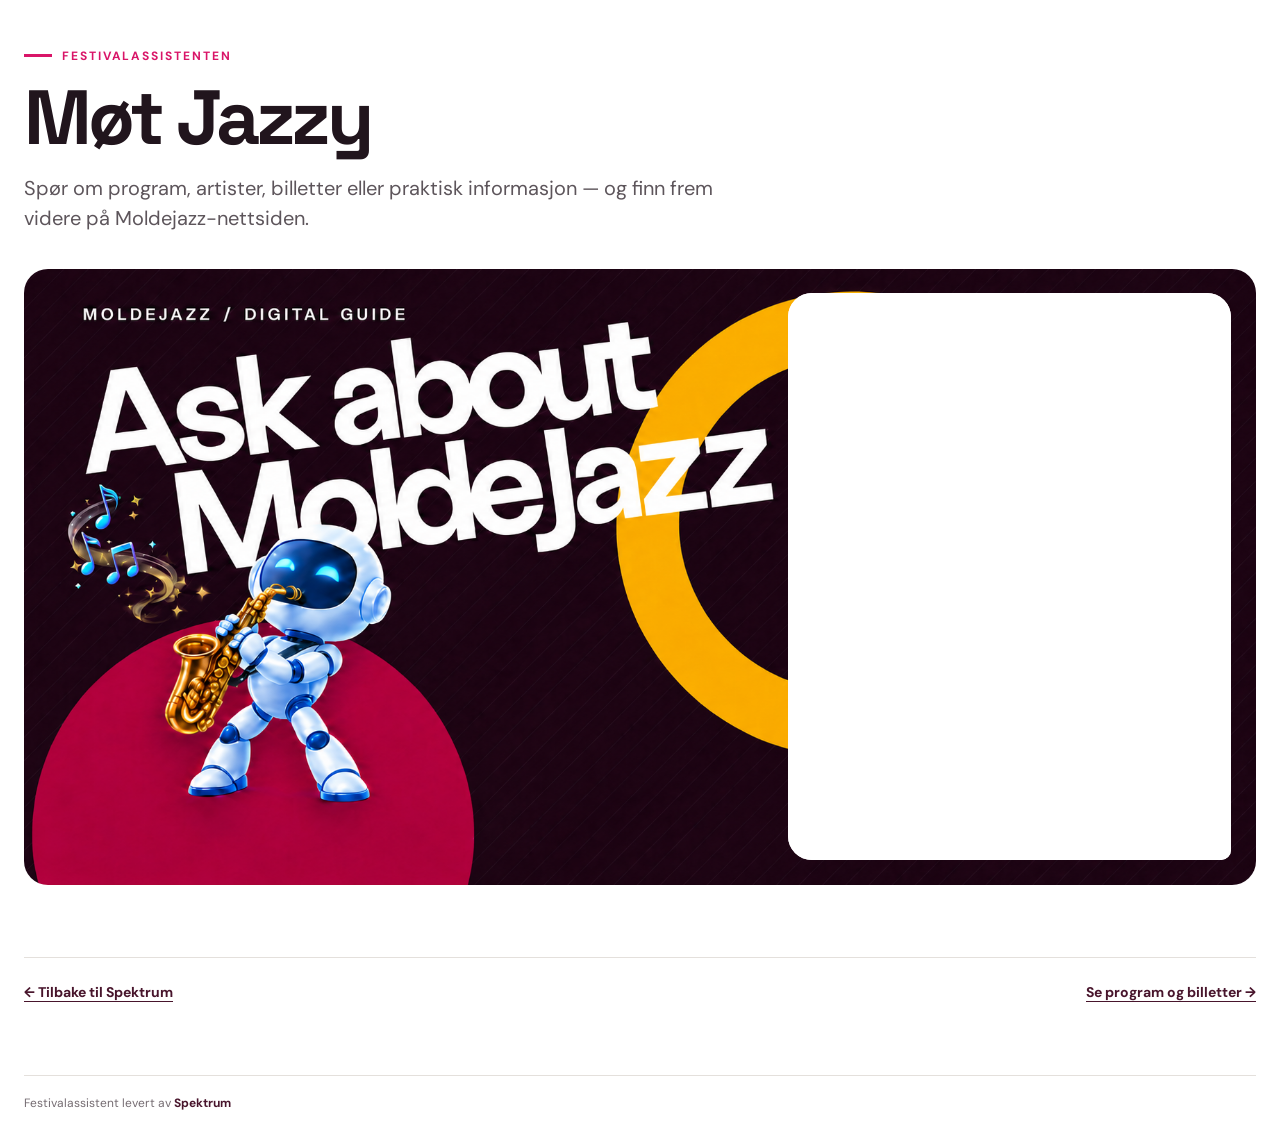
==== moldejazz/index.html @ cefe282e "Publish Spektrum Moldejazz showcase" ====
<!doctype html>
<html lang="no">
<head>
  <meta charset="utf-8">
  <meta name="viewport" content="width=device-width, initial-scale=1">
  <meta name="description" content="Moldejazz sin festivalassistent Jazzy.">
  <link rel="canonical" href="https://spektrumweb.com/moldejazz/">
  <title>Møt Jazzy | Moldejazz festivalassistent</title>
  <link rel="preconnect" href="https://fonts.googleapis.com">
  <link rel="preconnect" href="https://fonts.gstatic.com" crossorigin>
  <link href="https://fonts.googleapis.com/css2?family=DM+Sans:wght@400;500;600;700&family=Space+Grotesk:wght@500;600;700&display=swap" rel="stylesheet">
  <style>
    :root { --ink:#21151d; --plum:#48152c; --rose:#d91568; --paper:#fff; --line:#e4e0dc; --muted:#756c72; }
    *,*::before,*::after { box-sizing:border-box; }
    html { scroll-behavior:smooth; }
    body { margin:0; background:var(--paper); color:var(--ink); font-family:'DM Sans',system-ui,sans-serif; line-height:1.5; }
    a { color:inherit; }
    h1 { margin:0; font-family:'Space Grotesk','DM Sans',sans-serif; letter-spacing:-.055em; }
    .page { width:min(1320px,calc(100% - 48px)); margin:0 auto; }
    .intro { max-width:840px; padding:40px 0 36px; }
    .kicker { display:inline-flex; align-items:center; gap:10px; color:var(--rose); font-size:12px; font-weight:700; letter-spacing:.16em; text-transform:uppercase; }
    .kicker::before { width:28px; height:3px; background:currentColor; content:''; }
    .intro h1 { margin-top:16px; font-size:clamp(46px,6vw,78px); line-height:.94; }
    .intro p { max-width:700px; margin:20px 0 0; color:#5d555b; font-size:clamp(17px,2vw,20px); }
    .guide-card { width:100%; margin:0 auto 72px; padding:0; border-radius:28px; background:transparent; box-shadow:none; }
    .guide-card-art { position:relative; }
    .guide-card-art > img { display:block; width:100%; height:auto; border-radius:24px; box-shadow:none; }
    .chat-overlay { position:absolute; z-index:2; left:62%; bottom:4%; display:flex; width:min(36%,560px); height:92%; flex-direction:column; overflow:hidden; border:0; border-radius:24px 24px 10px 24px; background:var(--paper); box-shadow:none; }
    .chat-frame { display:block; flex:1; width:100%; min-height:0; border:0; background:var(--paper); }
    .page-links { display:flex; flex-wrap:wrap; justify-content:space-between; gap:18px; padding:24px 0 72px; border-top:1px solid var(--line); color:var(--plum); font-size:14px; font-weight:700; }
    .page-links a { text-underline-offset:4px; }
    .page-links a:hover { color:var(--rose); }
    .credit { padding:18px 0 28px; border-top:1px solid var(--line); color:var(--muted); font-size:12px; }
    .credit strong { color:var(--plum); font-weight:700; }
    @media (max-width:680px) { .chat-overlay { position:relative; left:auto; right:auto; bottom:auto; width:min(100%,520px); transform:none; height:520px; margin:-68px auto 0; } }
    @media (max-width:620px) { .page { width:min(100% - 32px,1320px); } .intro { padding:32px 0 30px; } .intro h1 { font-size:clamp(44px,13vw,66px); } .guide-card { margin-bottom:54px; padding:0; border-radius:20px; } .guide-card-art > img { border-radius:14px; } .chat-overlay { left:auto; width:100%; height:520px; margin:-56px auto 0; border-radius:20px 20px 8px 20px; } .page-links { padding-bottom:52px; } }
  </style>
</head>
<body>
  <main class="page">
    <section class="intro">
      <div class="kicker">Festivalassistenten</div>
      <h1>Møt Jazzy</h1>
      <p>Spør om program, artister, billetter eller praktisk informasjon — og finn frem videre på Moldejazz-nettsiden.</p>
    </section>
    <section class="guide-card" aria-label="Moldejazz sin festivalassistent">
      <div class="guide-card-art">
        <img src="../assets/moldejazz-guide.png" alt="Moldejazz digital guide: Ask about MoldeJazz">
        <div class="chat-overlay">
          <iframe class="chat-frame" data-chat-frame title="Moldejazz festivalassistent" src="https://clientrelay.tech/widget/iframe.html?v=1f3fa5f21a2765649257ba7c81e3c92d0b610b44&amp;client=moldejazzweb" loading="eager" allow="microphone" referrerpolicy="strict-origin-when-cross-origin"></iframe>
        </div>
      </div>
    </section>
    <div class="page-links">
      <a href="../">← Tilbake til Spektrum</a>
      <a href="https://www.moldejazz.no/program-billett">Se program og billetter →</a>
    </div>
    <div class="credit">Festivalassistent levert av <strong>Spektrum</strong></div>
  </main>
  <script>
    (() => {
      const chatFrame = document.querySelector('[data-chat-frame]');
      const initialScroll = window.scrollY;
      const restoreTop = () => { if (initialScroll <= 4) window.scrollTo(0, 0); };
      if (chatFrame) chatFrame.addEventListener('load', () => { window.setTimeout(restoreTop, 40); window.setTimeout(restoreTop, 280); }, { once:true });
    })();
  </script>
</body>
</html>
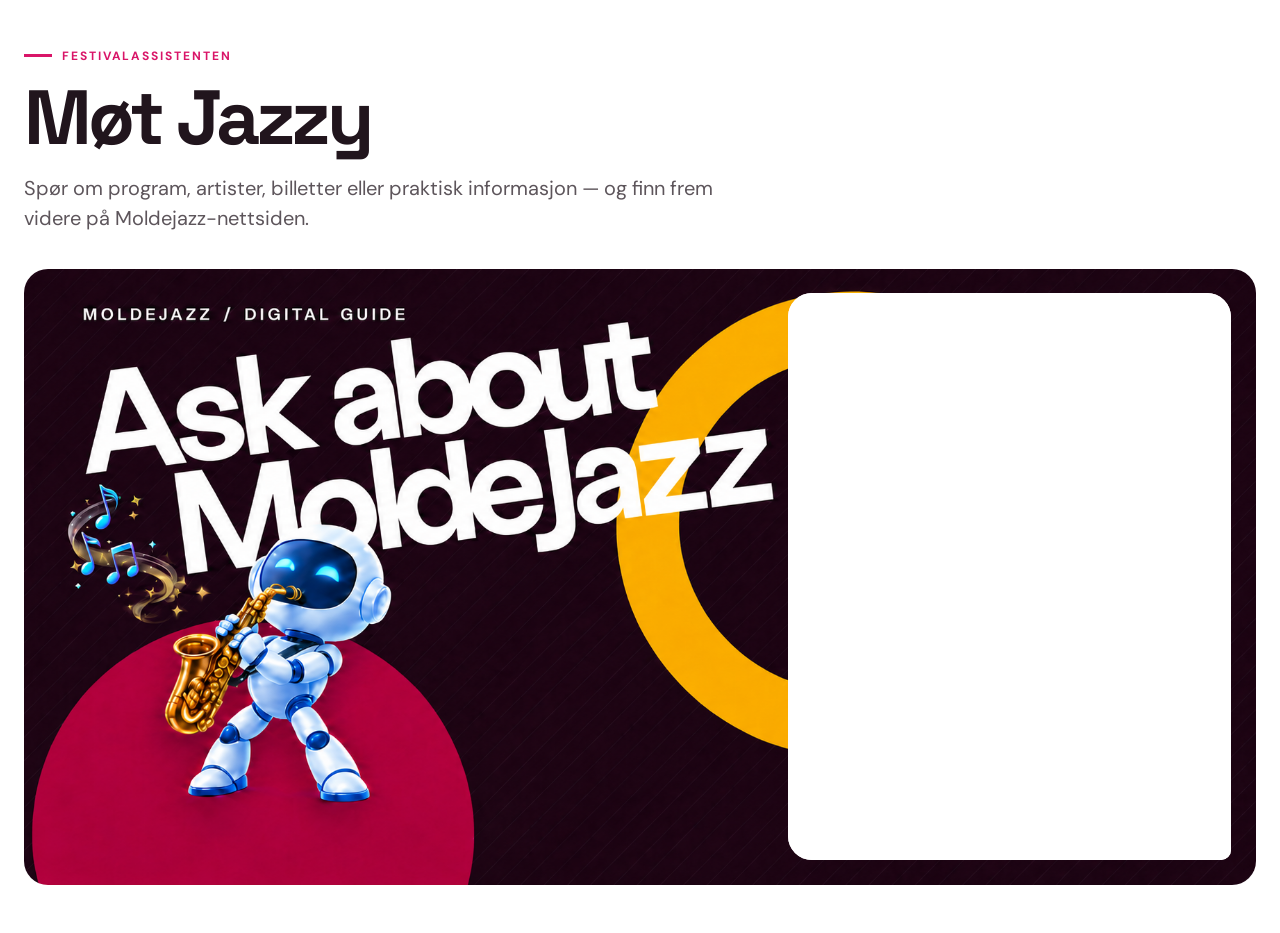
==== commit 1ddf5bd5: "Remove Moldejazz footer links" ====
--- a/moldejazz/index.html
+++ b/moldejazz/index.html
@@ -22,18 +22,14 @@
     .kicker::before { width:28px; height:3px; background:currentColor; content:''; }
     .intro h1 { margin-top:16px; font-size:clamp(46px,6vw,78px); line-height:.94; }
     .intro p { max-width:700px; margin:20px 0 0; color:#5d555b; font-size:clamp(17px,2vw,20px); }
-    .guide-card { width:100%; margin:0 auto 72px; padding:0; border-radius:28px; background:transparent; box-shadow:none; }
+    .guide-card { width:100%; margin:0 auto 48px; padding:0; border-radius:28px; background:transparent; box-shadow:none; }
     .guide-card-art { position:relative; }
     .guide-card-art > img { display:block; width:100%; height:auto; border-radius:24px; box-shadow:none; }
     .chat-overlay { position:absolute; z-index:2; left:62%; bottom:4%; display:flex; width:min(36%,560px); height:92%; flex-direction:column; overflow:hidden; border:0; border-radius:24px 24px 10px 24px; background:var(--paper); box-shadow:none; }
     .chat-frame { display:block; flex:1; width:100%; min-height:0; border:0; background:var(--paper); }
-    .page-links { display:flex; flex-wrap:wrap; justify-content:space-between; gap:18px; padding:24px 0 72px; border-top:1px solid var(--line); color:var(--plum); font-size:14px; font-weight:700; }
-    .page-links a { text-underline-offset:4px; }
-    .page-links a:hover { color:var(--rose); }
-    .credit { padding:18px 0 28px; border-top:1px solid var(--line); color:var(--muted); font-size:12px; }
-    .credit strong { color:var(--plum); font-weight:700; }
+
     @media (max-width:680px) { .chat-overlay { position:relative; left:auto; right:auto; bottom:auto; width:min(100%,520px); transform:none; height:520px; margin:-68px auto 0; } }
-    @media (max-width:620px) { .page { width:min(100% - 32px,1320px); } .intro { padding:32px 0 30px; } .intro h1 { font-size:clamp(44px,13vw,66px); } .guide-card { margin-bottom:54px; padding:0; border-radius:20px; } .guide-card-art > img { border-radius:14px; } .chat-overlay { left:auto; width:100%; height:520px; margin:-56px auto 0; border-radius:20px 20px 8px 20px; } .page-links { padding-bottom:52px; } }
+    @media (max-width:620px) { .page { width:min(100% - 32px,1320px); } .intro { padding:32px 0 30px; } .intro h1 { font-size:clamp(44px,13vw,66px); } .guide-card { margin-bottom:40px; padding:0; border-radius:20px; } .guide-card-art > img { border-radius:14px; } .chat-overlay { left:auto; width:100%; height:520px; margin:-56px auto 0; border-radius:20px 20px 8px 20px; } }
   </style>
 </head>
 <body>
@@ -51,11 +47,7 @@
         </div>
       </div>
     </section>
-    <div class="page-links">
-      <a href="../">← Tilbake til Spektrum</a>
-      <a href="https://www.moldejazz.no/program-billett">Se program og billetter →</a>
-    </div>
-    <div class="credit">Festivalassistent levert av <strong>Spektrum</strong></div>
+
   </main>
   <script>
     (() => {
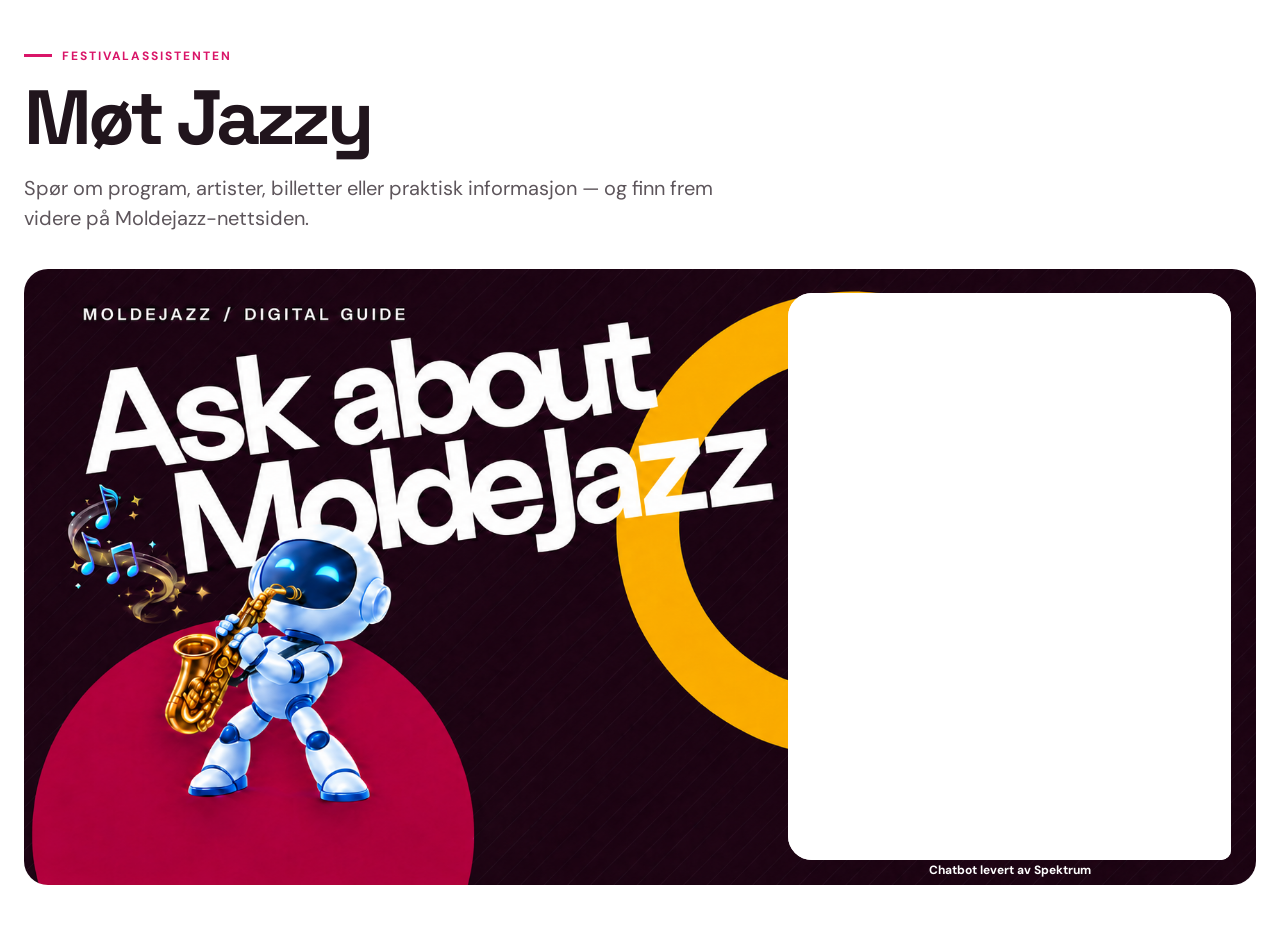
==== commit 24c016a6: "Add Spektrum chatbot credit" ====
--- a/moldejazz/index.html
+++ b/moldejazz/index.html
@@ -27,8 +27,10 @@
     .guide-card-art > img { display:block; width:100%; height:auto; border-radius:24px; box-shadow:none; }
     .chat-overlay { position:absolute; z-index:2; left:62%; bottom:4%; display:flex; width:min(36%,560px); height:92%; flex-direction:column; overflow:hidden; border:0; border-radius:24px 24px 10px 24px; background:var(--paper); box-shadow:none; }
     .chat-frame { display:block; flex:1; width:100%; min-height:0; border:0; background:var(--paper); }
+    .chat-credit { position:absolute; z-index:3; left:62%; bottom:1%; width:min(36%,560px); color:#fff; font-size:12px; font-weight:700; text-align:center; text-decoration:none; }
+    .chat-credit:hover { color:#f6d447; text-decoration:underline; text-underline-offset:4px; }
 
-    @media (max-width:680px) { .chat-overlay { position:relative; left:auto; right:auto; bottom:auto; width:min(100%,520px); transform:none; height:520px; margin:-68px auto 0; } }
+    @media (max-width:680px) { .chat-overlay { position:relative; left:auto; right:auto; bottom:auto; width:min(100%,520px); transform:none; height:520px; margin:-68px auto 0; } .chat-credit { position:relative; left:auto; bottom:auto; display:block; width:min(100%,520px); margin:12px auto 0; color:var(--plum); } }
     @media (max-width:620px) { .page { width:min(100% - 32px,1320px); } .intro { padding:32px 0 30px; } .intro h1 { font-size:clamp(44px,13vw,66px); } .guide-card { margin-bottom:40px; padding:0; border-radius:20px; } .guide-card-art > img { border-radius:14px; } .chat-overlay { left:auto; width:100%; height:520px; margin:-56px auto 0; border-radius:20px 20px 8px 20px; } }
   </style>
 </head>
@@ -45,6 +47,7 @@
         <div class="chat-overlay">
           <iframe class="chat-frame" data-chat-frame title="Moldejazz festivalassistent" src="https://clientrelay.tech/widget/iframe.html?v=1f3fa5f21a2765649257ba7c81e3c92d0b610b44&amp;client=moldejazzweb" loading="eager" allow="microphone" referrerpolicy="strict-origin-when-cross-origin"></iframe>
         </div>
+        <a class="chat-credit" href="https://www.spektrum.no/">Chatbot levert av Spektrum</a>
       </div>
     </section>
 
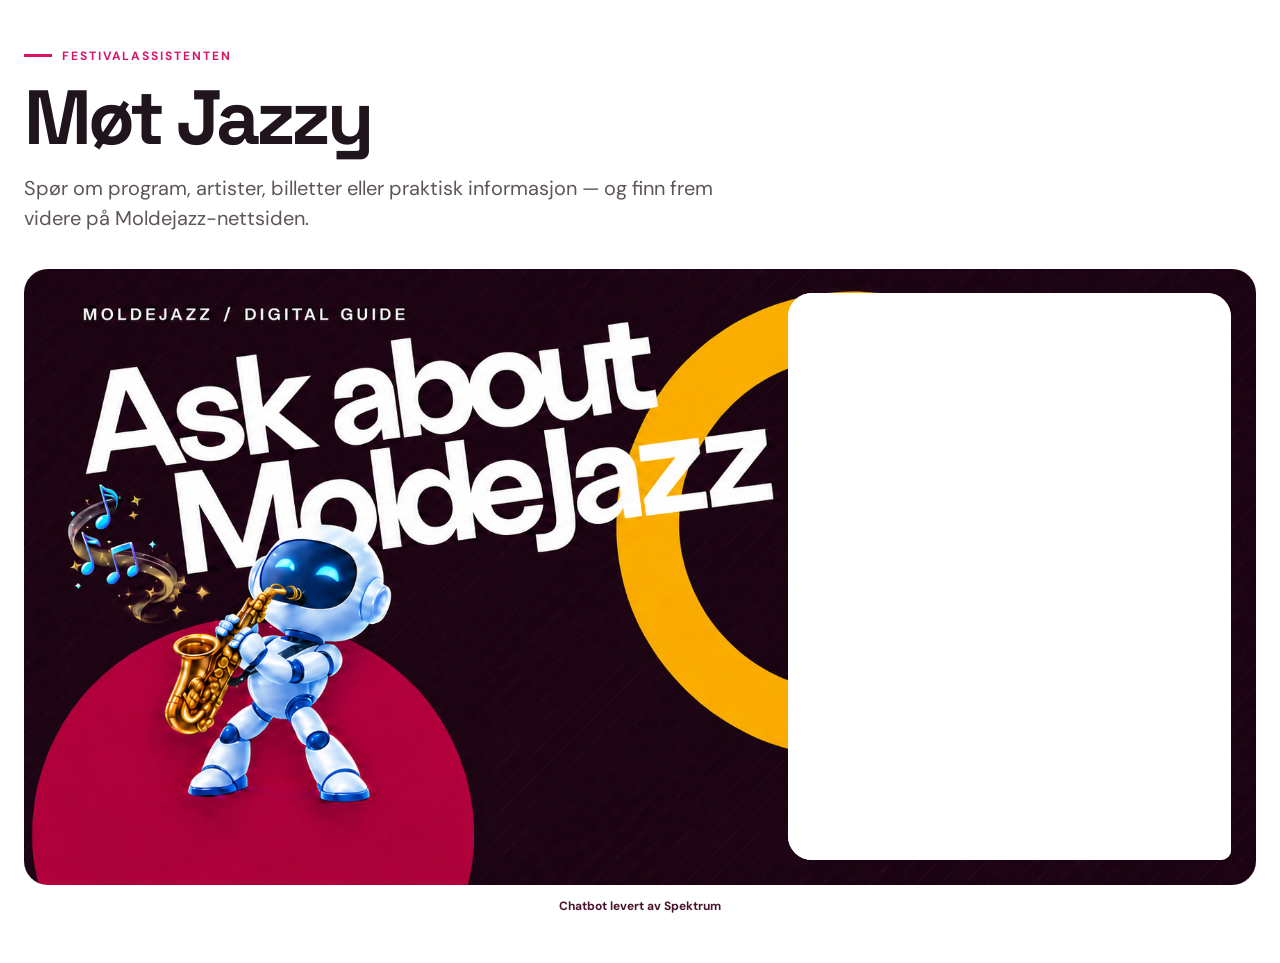
==== commit 14b3a582: "Move Spektrum credit below guide card" ====
--- a/moldejazz/index.html
+++ b/moldejazz/index.html
@@ -27,10 +27,10 @@
     .guide-card-art > img { display:block; width:100%; height:auto; border-radius:24px; box-shadow:none; }
     .chat-overlay { position:absolute; z-index:2; left:62%; bottom:4%; display:flex; width:min(36%,560px); height:92%; flex-direction:column; overflow:hidden; border:0; border-radius:24px 24px 10px 24px; background:var(--paper); box-shadow:none; }
     .chat-frame { display:block; flex:1; width:100%; min-height:0; border:0; background:var(--paper); }
-    .chat-credit { position:absolute; z-index:3; left:62%; bottom:1%; width:min(36%,560px); color:#fff; font-size:12px; font-weight:700; text-align:center; text-decoration:none; }
-    .chat-credit:hover { color:#f6d447; text-decoration:underline; text-underline-offset:4px; }
+    .chat-credit { display:block; width:fit-content; margin:12px auto 0; color:var(--plum); font-size:12px; font-weight:700; text-align:center; text-decoration:none; }
+    .chat-credit:hover { color:var(--rose); text-decoration:underline; text-underline-offset:4px; }
 
-    @media (max-width:680px) { .chat-overlay { position:relative; left:auto; right:auto; bottom:auto; width:min(100%,520px); transform:none; height:520px; margin:-68px auto 0; } .chat-credit { position:relative; left:auto; bottom:auto; display:block; width:min(100%,520px); margin:12px auto 0; color:var(--plum); } }
+    @media (max-width:680px) { .chat-overlay { position:relative; left:auto; right:auto; bottom:auto; width:min(100%,520px); transform:none; height:520px; margin:-68px auto 0; } }
     @media (max-width:620px) { .page { width:min(100% - 32px,1320px); } .intro { padding:32px 0 30px; } .intro h1 { font-size:clamp(44px,13vw,66px); } .guide-card { margin-bottom:40px; padding:0; border-radius:20px; } .guide-card-art > img { border-radius:14px; } .chat-overlay { left:auto; width:100%; height:520px; margin:-56px auto 0; border-radius:20px 20px 8px 20px; } }
   </style>
 </head>
@@ -47,8 +47,8 @@
         <div class="chat-overlay">
           <iframe class="chat-frame" data-chat-frame title="Moldejazz festivalassistent" src="https://clientrelay.tech/widget/iframe.html?v=1f3fa5f21a2765649257ba7c81e3c92d0b610b44&amp;client=moldejazzweb" loading="eager" allow="microphone" referrerpolicy="strict-origin-when-cross-origin"></iframe>
         </div>
-        <a class="chat-credit" href="https://www.spektrum.no/">Chatbot levert av Spektrum</a>
       </div>
+      <a class="chat-credit" href="https://www.spektrum.no/">Chatbot levert av Spektrum</a>
     </section>
 
   </main>
